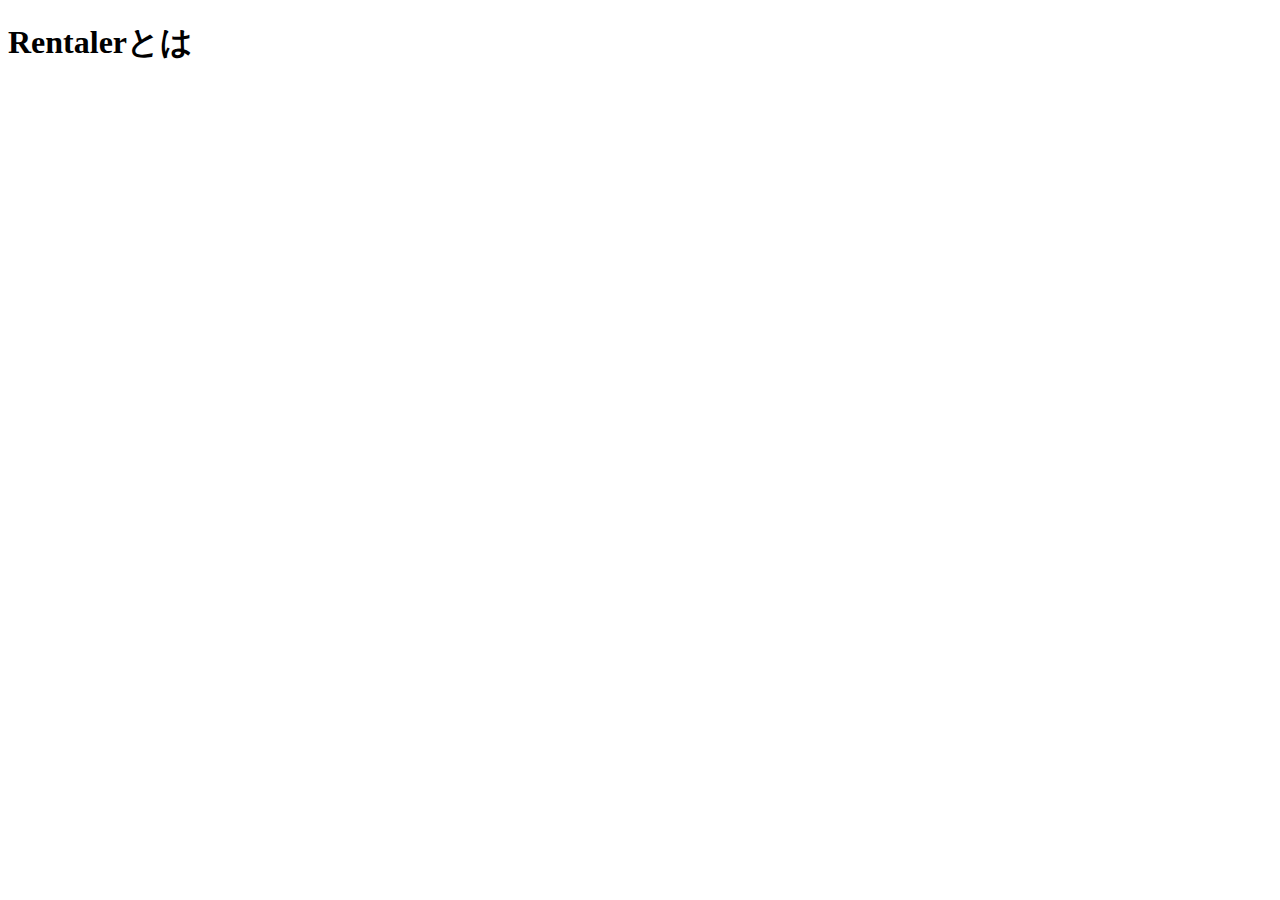
==== index.html @ 76cc6248 "first commit" ====
<!DOCTYPE html>
<html lang="ja">
<head>
    <meta charset="UTF-8">
    <meta http-equiv="X-UA-Compatible" content="IE=edge">
    <meta name="viewport" content="width=device-width, initial-scale=1.0">
    <title>Rentaler</title>
</head>
<body>
    <h1>Rentalerとは</h1>
    <p></p>
</body>
</html>
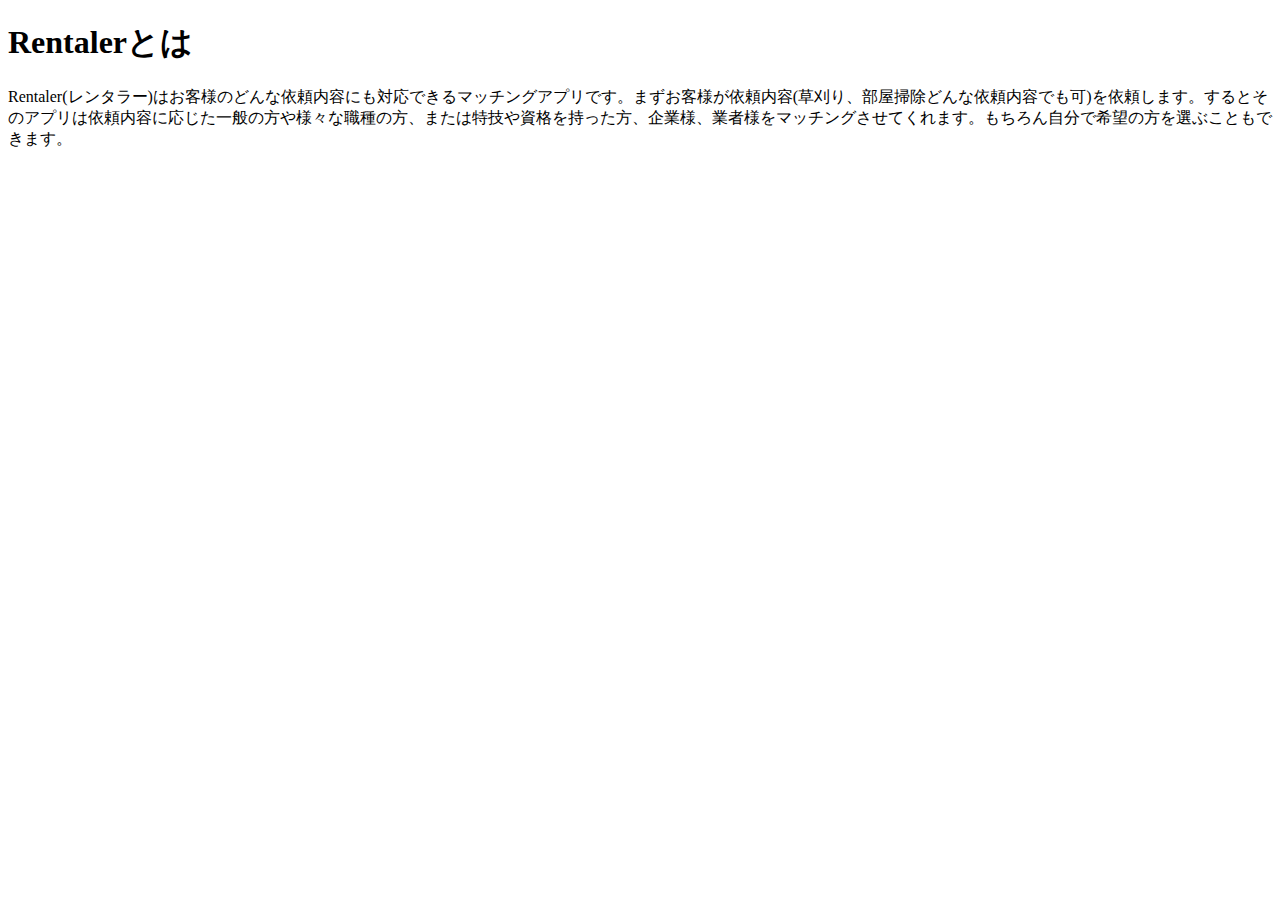
==== commit 5f0f12eb: "タブキーを押すことで補完機能が出るようになりました。" ====
--- a/index.html
+++ b/index.html
@@ -8,9 +8,6 @@
 </head>
 <body>
     <h1>Rentalerとは</h1>
-    <p></p>
+    <p>Rentaler(レンタラー)はお客様のどんな依頼内容にも対応できるマッチングアプリです。まずお客様が依頼内容(草刈り、部屋掃除どんな依頼内容でも可)を依頼します。するとそのアプリは依頼内容に応じた一般の方や様々な職種の方、または特技や資格を持った方、企業様、業者様をマッチングさせてくれます。もちろん自分で希望の方を選ぶこともできます。</p>
 </body>
 </html>
-
-
-
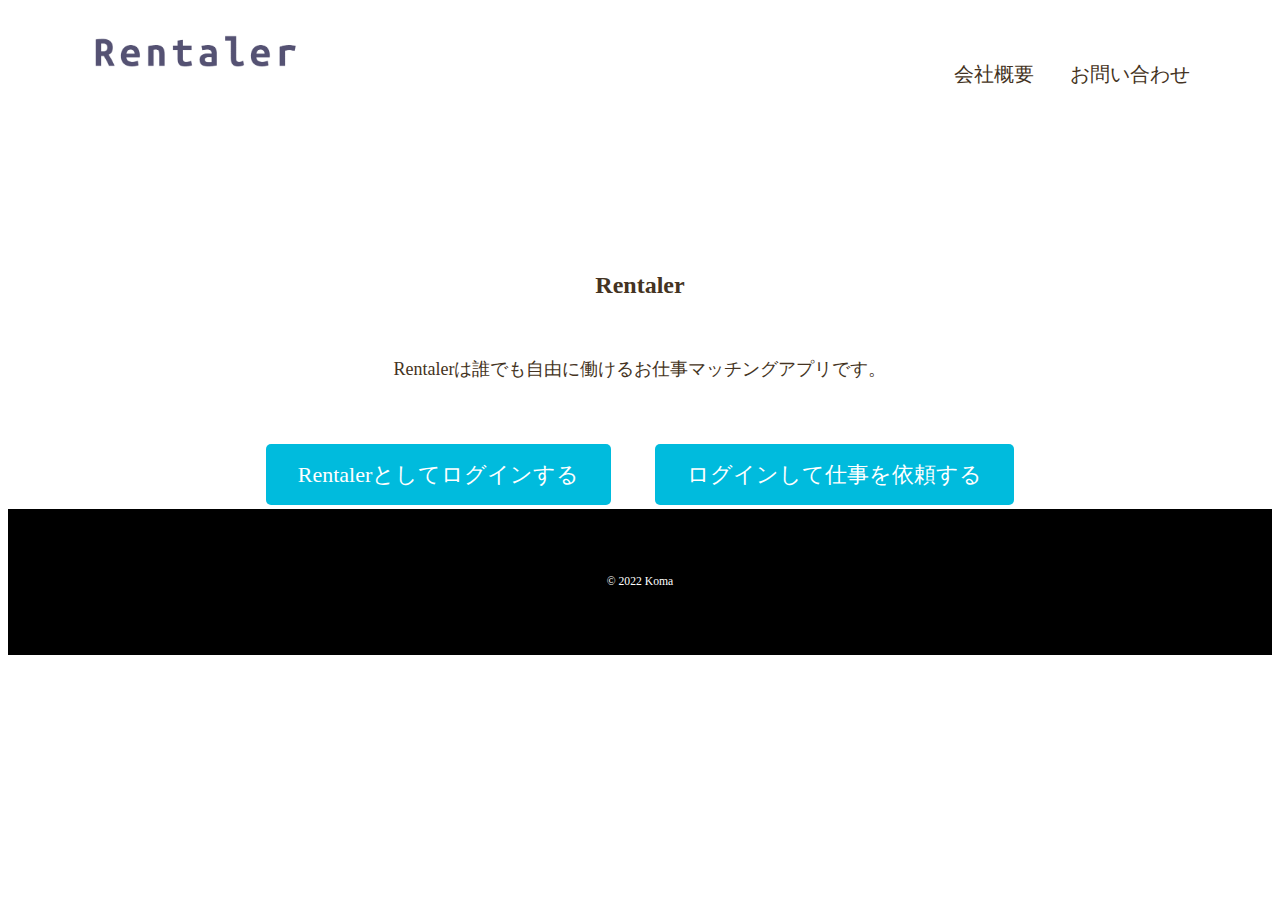
==== commit 34831622: "htmlとcssのみ" ====
--- a/index.html
+++ b/index.html
@@ -3,11 +3,31 @@
 <head>
     <meta charset="UTF-8">
     <meta http-equiv="X-UA-Compatible" content="IE=edge">
-    <meta name="viewport" content="width=device-width, initial-scale=1.0">
+    <meta name="description" content="お仕事マッチングアプリ">
+    <!--css-->
+    <link rel="stylesheet" href="css/style.css">
     <title>Rentaler</title>
 </head>
 <body>
-    <h1>Rentalerとは</h1>
-    <p>Rentaler(レンタラー)はお客様のどんな依頼内容にも対応できるマッチングアプリです。まずお客様が依頼内容(草刈り、部屋掃除どんな依頼内容でも可)を依頼します。するとそのアプリは依頼内容に応じた一般の方や様々な職種の方、または特技や資格を持った方、企業様、業者様をマッチングさせてくれます。もちろん自分で希望の方を選ぶこともできます。</p>
-</body>
+    <header class="page-header wrapper">
+        <h1><a href="index.html"><img class="logo" src="images/logo.png" alt="Rentalerホーム"></a></h1>
+        <nav>
+            <ul class="main-nav">
+                <li><a href="company.html">会社概要</a></li>
+                <li><a href="contact.html">お問い合わせ</a></li>
+            </ul>
+        </nav>
+    </header>
+    <div class="home-content wrapper">
+        <h2>Rentaler</h2>
+        <p>Rentalerは誰でも自由に働けるお仕事マッチングアプリです。</p>
+        <a class="button" href="worklogin.html">Rentalerとしてログインする</a>
+        <a class="button" href="login.html">ログインして仕事を依頼する</a>
+    </div>
+    <footer>
+        <div class="wrapper">
+            <p><small>&copy; 2022 Koma</small></p>
+        </div>
+    </footer>
+    </body>
 </html>
--- a/css/style.css
+++ b/css/style.css
@@ -0,0 +1,83 @@
+@charset "UTF-8";
+
+html{
+    font-size: 100%;
+}
+body{
+    font-family: Yu Gothic,"游ゴシック Medium"; YuGothic,"游ゴシック体","ヒラギノ角ゴ Pro W3",sans-serif;
+    line-height: 1.7cm;
+    color:#432
+}
+a{
+    text-decoration: none;
+}
+img{
+    max-width: 100%;
+}
+/*Header*/
+.logo{
+    width: 210px;
+}
+.main-nav{
+    display:flex;
+    font-size: 1.25rem;
+    text-transform: uppercase;
+    margin-top: 34px;
+    list-style: none;
+}
+.main-nav li{
+    margin-left: 36px;
+}
+.main-nav a{
+    color: #432;
+}
+.main-nav a:hover{
+    color: #0bd;
+}
+.page-header{
+    display: flex;
+    justify-content: space-between;
+}
+.wrapper{
+    max-width: 1100px;
+    margin: 0 auto;
+    padding: 0 4%;
+}
+/*Home*/
+.home-content{
+    text-align: center;
+    margin-top: 10%;
+}
+.home-content p{
+    font-size: 1.125rem;
+    margin:10px 0 42px;
+}
+.home-content a{
+    margin: 20px;
+
+}
+.page-title{
+    font-size: 5rem;
+    font-family: 'Philosopher',serif;
+    text-transform: uppercase;
+    font-weight: normal;
+}
+.button{
+    font-size: 1.375rem;
+    background:#0bd;
+    color: #fff;
+    border-radius: 5px;
+    padding:18px 32px;
+}
+.button:hover{
+    background: #0090aa;
+}
+footer{
+    background-color:black;
+    text-align: center;
+    padding: 26px 0;
+}
+footer p{
+    color: #fff;
+    font-size: 0.875rem;
+}
